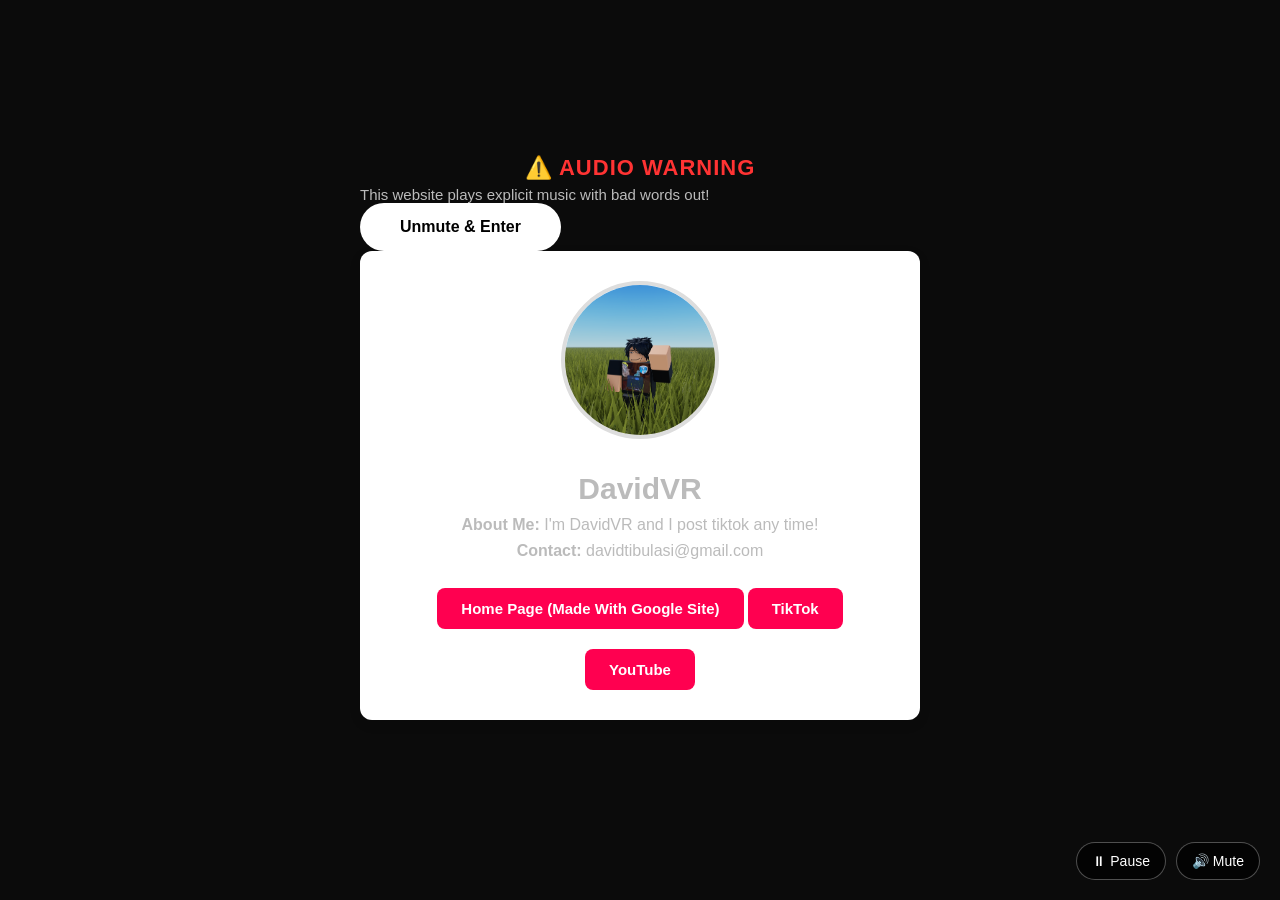
==== index.html @ 896f9625 "Refactor overlay and add audio controls" ====
<!DOCTYPE html>
<html lang="en">
<head>
 <link rel="icon" type="image/x-icon" href="MugShot-PFP.png">
 <style>
  /* --- WARNING OVERLAY STYLES --- */
  .music-overlay {
    position: fixed;
    top: 0;
    left: 0;
    width: 100%;
    height: 100vh;
    background-color: #0b0b0b;
    display: flex;
    flex-direction: column;
    justify-content: center;
    align-items: center;
    z-index: 9999; 
    transition: opacity 0.5s ease;
    font-family: Arial, sans-serif;
    color: #fff;
    padding: 20px;
    box-sizing: border-box;
  }
  .warning-text {
    font-size: 22px;
    font-weight: bold;
    color: #ff3333;
    margin-bottom: 5px;
    text-transform: uppercase;
    letter-spacing: 1px;
  }
  .sub-text {
    font-size: 15px;
    color: #bbb;
    margin-bottom: 25px;
  }
  .enter-btn {
    padding: 15px 40px;
    font-size: 16px;
    cursor: pointer;
    background-color: #fff;
    color: #000;
    border: none;
    border-radius: 25px;
    font-weight: bold;
  }

  /* --- CONTROL BUTTONS STYLES --- */
  .audio-controls-container {
    position: fixed;
    bottom: 20px; /* Sits in the bottom-right corner */
    right: 20px;
    display: flex;
    gap: 10px;
    z-index: 9998; /* Sits right beneath the overlay layer */
    font-family: Arial, sans-serif;
  }
  .control-btn {
    background-color: rgba(0, 0, 0, 0.7);
    color: #fff;
    border: 1px solid rgba(255, 255, 255, 0.3);
    padding: 10px 15px;
    font-size: 14px;
    border-radius: 20px;
    cursor: pointer;
    transition: background 0.2s;
  }
  .control-btn:hover {
    background-color: rgba(0, 0, 0, 0.9);
  }
</style>

<!-- Hidden Audio Element -->
<audio id="bg-music" src="I deserve this" loop></audio>

<!-- The Warning Overlay Screen -->
<div id="overlay" class="music-overlay">
  <div class="warning-text">⚠️ Audio Warning</div>
  <div class="sub-text">This website plays explicit music with bad words out!<div>
  <button class="enter-btn" onclick="startWebsite()">Unmute & Enter</button>
</div>

<!-- Floating Controls (Visible on your site after entry) -->
<div class="audio-controls-container">
  <button id="play-pause-btn" class="control-btn" onclick="togglePlay()">⏸ Pause</button>
  <button id="mute-btn" class="control-btn" onclick="toggleMute()">🔊 Mute</button>
</div>

<script>
  var audio = document.getElementById("bg-music");

  function startWebsite() {
    var overlay = document.getElementById("overlay");
    audio.play(); 
    
    overlay.style.opacity = "0";
    setTimeout(function() {
      overlay.style.display = "none";
    }, 500); 
  }

  // Handles Play and Pause
  function togglePlay() {
    var playPauseBtn = document.getElementById("play-pause-btn");
    if (audio.paused) {
      audio.play();
      playPauseBtn.innerHTML = "⏸ Pause";
    } else {
      audio.pause();
      playPauseBtn.innerHTML = "▶ Play";
    }
  }

  // Handles Mute and Unmute
  function toggleMute() {
    var muteBtn = document.getElementById("mute-btn");
    if (audio.muted) {
      audio.muted = false;
      muteBtn.innerHTML = "🔊 Mute";
    } else {
      audio.muted = true;
      muteBtn.innerHTML = "🔇 Unmute";
    }
  }
</script>

 <link rel="stylesheet" href="style.css">
<video autoplay muted loop id="bg-video">
 <source src="Word Video No Sound.mp4" type="video/mp4">
</video>
<link rel="preconnect" href="https://fonts.googleapis.com">
<link rel="preconnect" href="https://fonts.gstatic.com" crossorigin>
<link href="https://fonts.googleapis.com/css2?family=Comfortaa:wght@300..700&display=swap" rel="stylesheet">
 <link rel="icon" type="image/x-icon" href="MugShot-PFP.png">
  <meta charset="UTF-8">
  <title>DavidVR - About Me</title>
  <style>
    body {
      background: #0c92ff;
      margin: 0;
      padding: 40px 20px;
      display: flex;
      justify-content: center;
    }

    .card {
      background: white;
      padding: 30px;
      border-radius: 12px;
      max-width: 500px;
      width: 100%;
      text-align: center;
      box-shadow: 0 4px 12px rgba(0, 0, 0, 0.1);
    }

    .profile-pic {
      width: 150px;
      height: 150px;
      border-radius: 50%;
      object-fit: cover;
      border: 4px solid #ddd;
      margin-bottom: 20px;
    }

    h1 {
      margin: 10px 0;
    }

    p {
      font-size: 16px;
      margin: 8px 0;
    }

    .btn {
      display: inline-block;
      margin-top: 20px;
      padding: 12px 24px;
      background-color: #ff0050;
      color: white;
      text-decoration: none;
      font-weight: bold;
      border-radius: 8px;
      transition: background-color 0.3s ease;
    }

    .btn:hover {
      background-color: #cc0040;
    }
  </style>
</head>
<body>
  <div class="card">
    <img src="MugShot-PFP.png" alt="DavidVR" class="profile-pic">
    <h1>DavidVR</h1>
    <p><strong>About Me:</strong> I'm DavidVR and I post tiktok any time!</p>
    <p><strong>Contact:</strong> davidtibulasi@gmail.com</p>
   <div class="button-group">
  <a href="https://www.davidvrsite.com" target="_blank" class="btn home page (made with google site)">Home Page (Made With Google Site)</a>
  <a href="https://www.tiktok.com/@davidvr.plz.unban" target="_blank" class="btn tiktok">TikTok</a>
  <a href="https://www.youtube.com/@davidvr.2368" target="_blank" class="btn youtube">YouTube</a>
</div>
</body>
</nav>
</html>
---- style.css ----
body {
<style>
  /* Full-screen dark overlay */
  .music-overlay {
    position: fixed;
    top: 0;
    left: 0;
    width: 100%;
    height: 100vh;
    background-color: #0b0b0b; /* Solid dark background */
    display: flex;
    flex-direction: column; /* Stacks text above button */
    justify-content: center;
    align-items: center;
    z-index: 9999; 
    transition: opacity 0.5s ease;
    font-family: Arial, sans-serif;
    color: #fff;
    padding: 20px;
    box-sizing: border-box;
  }

  /* Warning text styling */
  .warning-text {
    font-size: 22px;
    font-weight: bold;
    color: #ff3333; /* Crimson red warning color */
    margin-bottom: 5px;
    text-transform: uppercase;
    letter-spacing: 1px;
  }

  .sub-text {
    font-size: 15px;
    color: #bbb;
    margin-bottom: 25px;
    text-align: center;
  }

  /* Action button styling */
  .enter-btn {
    padding: 15px 40px;
    font-size: 16px;
    cursor: pointer;
    background-color: #fff;
    color: #000;
    border: none;
    border-radius: 25px; /* Rounded pill style */
    font-weight: bold;
    box-shadow: 0px 4px 20px rgba(255,255,255,0.1);
    transition: transform 0.2s ease;
  }

  /* Gentle click animation */
  .enter-btn:active {
    transform: scale(0.95);
  }
</style>

<!-- Hidden Audio Element -->
<audio id="bg-music" src="I deserve this.mp3" loop></audio>

<!-- The Overlay Screen with Explicit Warning -->
<div id="overlay" class="music-overlay">
  <div class="warning-text">⚠️ Audio Warning</div>
  <div class="sub-text">This website plays explicit music with bad words out!</div>
  <button class="enter-btn" onclick="startWebsite()">Unmute & Enter</button>
</div>

<script>
  function startWebsite() {
    var audio = document.getElementById("bg-music");
    var overlay = document.getElementById("overlay");
    
    // Play audio out loud
    audio.play(); 
    
    // Smoothly fade out and remove overlay
    overlay.style.opacity = "0";
    setTimeout(function() {
      overlay.style.display = "none";
    }, 500); 
  }
</script>

  background: #0c92ff;
  font-family: "Comfortaa", sans-serif;
  font-optical-sizing: auto;
  font-weight: <weight>;
  font-style: normal;
  #bg-video {
  position: fixed;
  right: 0;
  bottom: 0;
  min-width: 100%;
  min-height: 100%;
  width: auto;
  height: auto;
  z-index: -100;
  object-fit: cover;
}
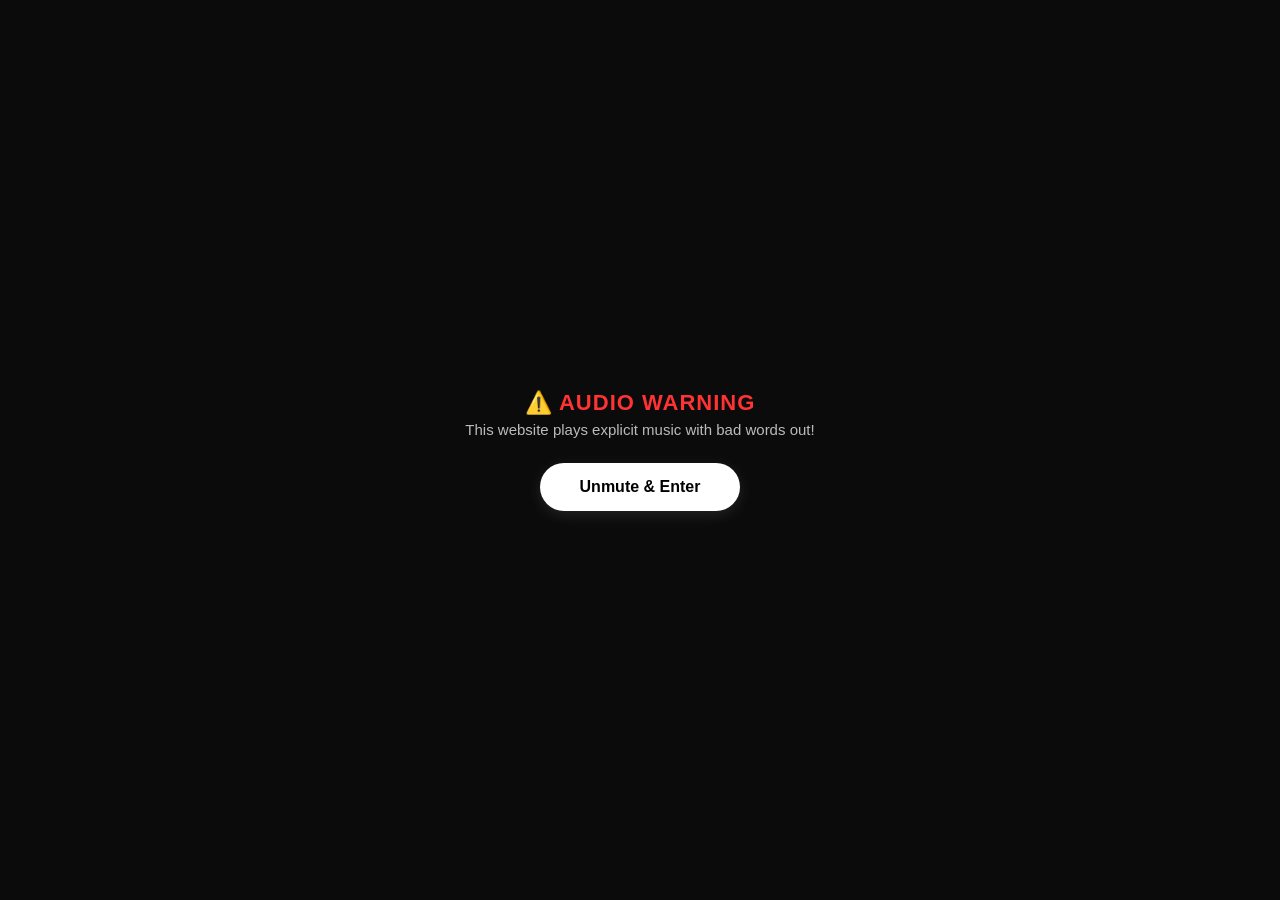
==== commit b8a7e60d: "Refactor audio player styles and controls Updated audio player styles and functionality." ====
--- a/index.html
+++ b/index.html
@@ -17,7 +17,7 @@
     align-items: center;
     z-index: 9999; 
     transition: opacity 0.5s ease;
-    font-family: Arial, sans-serif;
+    font-family: 'Segoe UI', Tahoma, Geneva, Verdana, sans-serif;
     color: #fff;
     padding: 20px;
     box-sizing: border-box;
@@ -44,47 +44,113 @@
     border: none;
     border-radius: 25px;
     font-weight: bold;
-  }
-
-  /* --- CONTROL BUTTONS STYLES --- */
-  .audio-controls-container {
+    box-shadow: 0px 4px 15px rgba(255,255,255,0.1);
+  }
+
+  /* --- MINI AUDIO PLAYER BOARD --- */
+  .custom-player {
     position: fixed;
-    bottom: 20px; /* Sits in the bottom-right corner */
+    bottom: 20px; 
     right: 20px;
-    display: flex;
+    background-color: #181818;
+    border: 1px solid #282828;
+    border-radius: 12px;
+    padding: 12px 18px;
+    width: 260px;
+    display: flex;
+    flex-direction: column;
     gap: 10px;
-    z-index: 9998; /* Sits right beneath the overlay layer */
-    font-family: Arial, sans-serif;
-  }
-  .control-btn {
-    background-color: rgba(0, 0, 0, 0.7);
+    box-shadow: 0px 8px 24px rgba(0,0,0,0.5);
+    z-index: 9998; 
+    font-family: 'Segoe UI', Tahoma, Geneva, Verdana, sans-serif;
     color: #fff;
-    border: 1px solid rgba(255, 255, 255, 0.3);
-    padding: 10px 15px;
+  }
+  
+  /* Song Info Display */
+  .player-info {
+    display: flex;
+    flex-direction: column;
+    gap: 2px;
+  }
+  .track-title {
     font-size: 14px;
+    font-weight: 600;
+    white-space: nowrap;
+    overflow: hidden;
+    text-overflow: ellipsis;
+  }
+  .track-status {
+    font-size: 11px;
+    color: #b3b3b3;
+    text-transform: uppercase;
+    letter-spacing: 1px;
+  }
+
+  /* Control Row Layout */
+  .player-controls {
+    display: flex;
+    justify-content: space-between;
+    align-items: center;
+    margin-top: 4px;
+  }
+  .action-btn {
+    background: #fff;
+    color: #000;
+    border: none;
+    padding: 8px 16px;
+    font-size: 13px;
+    font-weight: bold;
     border-radius: 20px;
     cursor: pointer;
+    display: flex;
+    align-items: center;
+    gap: 6px;
     transition: background 0.2s;
   }
-  .control-btn:hover {
-    background-color: rgba(0, 0, 0, 0.9);
+  .action-btn:hover {
+    background: #e6e6e6;
+  }
+  .mute-icon-btn {
+    background: transparent;
+    border: none;
+    color: #b3b3b3;
+    font-size: 18px;
+    cursor: pointer;
+    padding: 4px;
+    transition: color 0.2s;
+  }
+  .mute-icon-btn:hover {
+    color: #fff;
   }
 </style>
 
 <!-- Hidden Audio Element -->
-<audio id="bg-music" src="I deserve this" loop></audio>
+<audio id="bg-music" src="I deserve this.mp3" loop></audio>
 
 <!-- The Warning Overlay Screen -->
 <div id="overlay" class="music-overlay">
   <div class="warning-text">⚠️ Audio Warning</div>
-  <div class="sub-text">This website plays explicit music with bad words out!<div>
+  <div class="sub-text">This website plays explicit music with bad words out!</div>
   <button class="enter-btn" onclick="startWebsite()">Unmute & Enter</button>
 </div>
 
-<!-- Floating Controls (Visible on your site after entry) -->
-<div class="audio-controls-container">
-  <button id="play-pause-btn" class="control-btn" onclick="togglePlay()">⏸ Pause</button>
-  <button id="mute-btn" class="control-btn" onclick="toggleMute()">🔊 Mute</button>
+<!-- Complete Custom Audio Player -->
+<div class="custom-player">
+  <div class="player-info">
+    <div id="status-text" class="track-status">Playing</div>
+    <div class="track-title">Background Theme Music</div>
+  </div>
+  
+  <div class="player-controls">
+    <!-- Play/Pause Button Toggle -->
+    <button id="master-play-btn" class="action-btn" onclick="togglePlay()">
+      <span id="play-icon">⏸</span> <span id="play-text">Pause</span>
+    </button>
+    <!-- Mute Button Toggle -->
+    <button id="master-mute-btn" class="mute-icon-btn" onclick="toggleMute()" title="Mute/Unmute">
+      🔊
+    </button>
+  </div>
 </div>
 
 <script>
@@ -100,27 +166,35 @@
     }, 500); 
   }
 
-  // Handles Play and Pause
   function togglePlay() {
-    var playPauseBtn = document.getElementById("play-pause-btn");
+    var playIcon = document.getElementById("play-icon");
+    var playText = document.getElementById("play-text");
+    var statusText = document.getElementById("status-text");
+
     if (audio.paused) {
       audio.play();
-      playPauseBtn.innerHTML = "⏸ Pause";
+      playIcon.innerHTML = "⏸";
+      playText.innerHTML = "Pause";
+      statusText.innerHTML = "Playing";
+      statusText.style.color = "#1db954"; /* Spotify Green when playing */
     } else {
       audio.pause();
-      playPauseBtn.innerHTML = "▶ Play";
-    }
-  }
-
-  // Handles Mute and Unmute
+      playIcon.innerHTML = "▶";
+      playText.innerHTML = "Play";
+      statusText.innerHTML = "Paused";
+      statusText.style.color = "#b3b3b3";
+    }
+  }
+
   function toggleMute() {
-    var muteBtn = document.getElementById("mute-btn");
+    var muteBtn = document.getElementById("master-mute-btn");
+
     if (audio.muted) {
       audio.muted = false;
-      muteBtn.innerHTML = "🔊 Mute";
+      muteBtn.innerHTML = "🔊";
     } else {
       audio.muted = true;
-      muteBtn.innerHTML = "🔇 Unmute";
+      muteBtn.innerHTML = "🔇";
     }
   }
 </script>
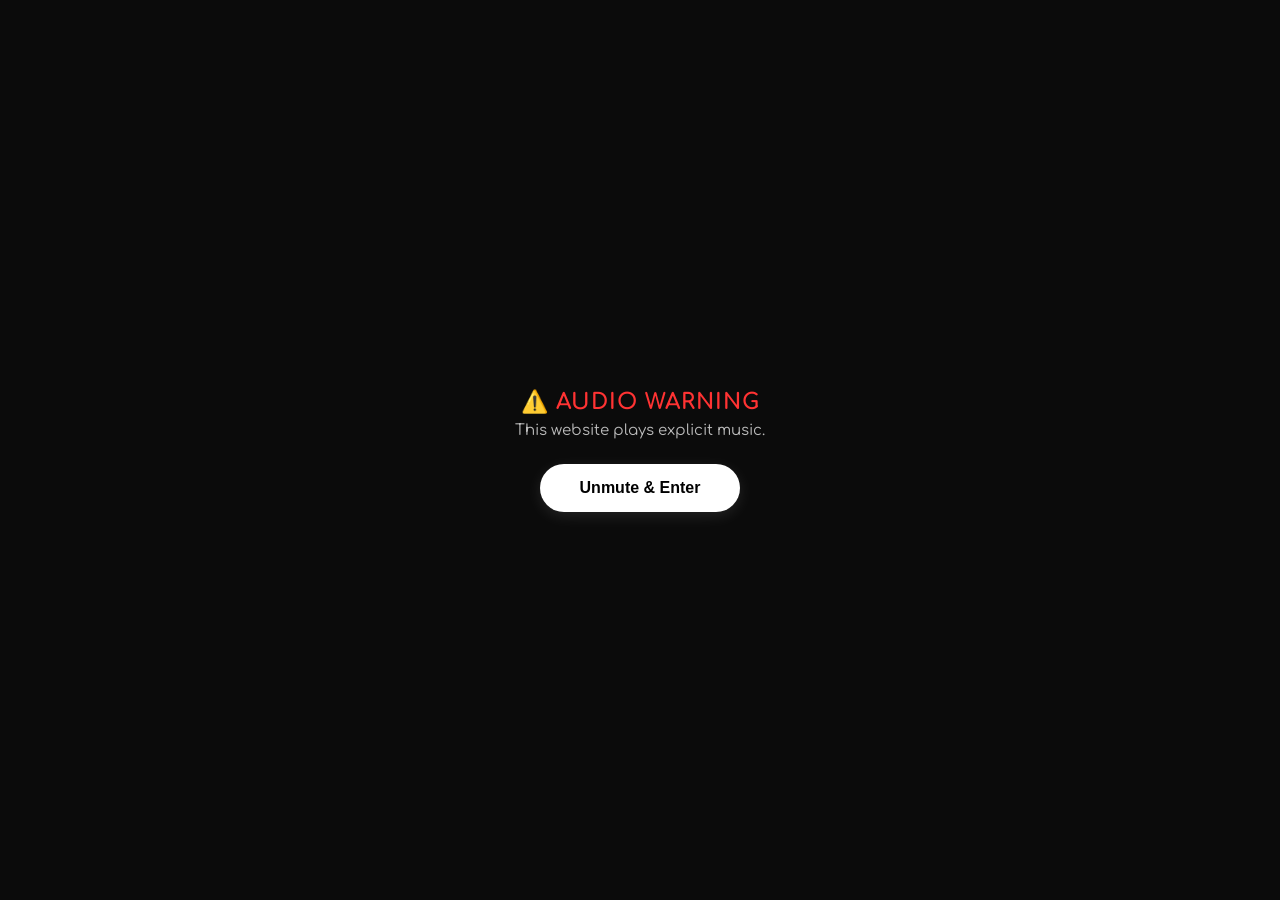
==== commit d0de63ff: "New Page" ====
--- a/index.html
+++ b/index.html
@@ -1,279 +1,369 @@
 <!DOCTYPE html>
 <html lang="en">
 <head>
- <link rel="icon" type="image/x-icon" href="MugShot-PFP.png">
- <style>
-  /* --- WARNING OVERLAY STYLES --- */
-  .music-overlay {
-    position: fixed;
-    top: 0;
-    left: 0;
-    width: 100%;
-    height: 100vh;
-    background-color: #0b0b0b;
-    display: flex;
-    flex-direction: column;
-    justify-content: center;
-    align-items: center;
-    z-index: 9999; 
-    transition: opacity 0.5s ease;
-    font-family: 'Segoe UI', Tahoma, Geneva, Verdana, sans-serif;
-    color: #fff;
-    padding: 20px;
-    box-sizing: border-box;
-  }
-  .warning-text {
-    font-size: 22px;
-    font-weight: bold;
-    color: #ff3333;
-    margin-bottom: 5px;
-    text-transform: uppercase;
-    letter-spacing: 1px;
-  }
-  .sub-text {
-    font-size: 15px;
-    color: #bbb;
-    margin-bottom: 25px;
-  }
-  .enter-btn {
-    padding: 15px 40px;
-    font-size: 16px;
-    cursor: pointer;
-    background-color: #fff;
-    color: #000;
-    border: none;
-    border-radius: 25px;
-    font-weight: bold;
-    box-shadow: 0px 4px 15px rgba(255,255,255,0.1);
-  }
-
-  /* --- MINI AUDIO PLAYER BOARD --- */
-  .custom-player {
-    position: fixed;
-    bottom: 20px; 
-    right: 20px;
-    background-color: #181818;
-    border: 1px solid #282828;
-    border-radius: 12px;
-    padding: 12px 18px;
-    width: 260px;
-    display: flex;
-    flex-direction: column;
-    gap: 10px;
-    box-shadow: 0px 8px 24px rgba(0,0,0,0.5);
-    z-index: 9998; 
-    font-family: 'Segoe UI', Tahoma, Geneva, Verdana, sans-serif;
-    color: #fff;
-  }
+  <meta charset="UTF-8">
+  <meta name="viewport" content="width=device-width, initial-scale=1.0">
+  <title>DavidVR - About Me</title>
+  <link rel="icon" type="image/x-icon" href="MugShot-PFP.png">
   
-  /* Song Info Display */
-  .player-info {
-    display: flex;
-    flex-direction: column;
-    gap: 2px;
-  }
-  .track-title {
-    font-size: 14px;
-    font-weight: 600;
-    white-space: nowrap;
-    overflow: hidden;
-    text-overflow: ellipsis;
-  }
-  .track-status {
-    font-size: 11px;
-    color: #b3b3b3;
-    text-transform: uppercase;
-    letter-spacing: 1px;
-  }
-
-  /* Control Row Layout */
-  .player-controls {
-    display: flex;
-    justify-content: space-between;
-    align-items: center;
-    margin-top: 4px;
-  }
-  .action-btn {
-    background: #fff;
-    color: #000;
-    border: none;
-    padding: 8px 16px;
-    font-size: 13px;
-    font-weight: bold;
-    border-radius: 20px;
-    cursor: pointer;
-    display: flex;
-    align-items: center;
-    gap: 6px;
-    transition: background 0.2s;
-  }
-  .action-btn:hover {
-    background: #e6e6e6;
-  }
-  .mute-icon-btn {
-    background: transparent;
-    border: none;
-    color: #b3b3b3;
-    font-size: 18px;
-    cursor: pointer;
-    padding: 4px;
-    transition: color 0.2s;
-  }
-  .mute-icon-btn:hover {
-    color: #fff;
-  }
-</style>
-
-<!-- Hidden Audio Element -->
-<audio id="bg-music" src="I deserve this.mp3" loop></audio>
-
-<!-- The Warning Overlay Screen -->
-<div id="overlay" class="music-overlay">
-  <div class="warning-text">⚠️ Audio Warning</div>
-  <div class="sub-text">This website plays explicit music with bad words out!</div>
-  <button class="enter-btn" onclick="startWebsite()">Unmute & Enter</button>
-</div>
-
-<!-- Complete Custom Audio Player -->
-<div class="custom-player">
-  <div class="player-info">
-    <div id="status-text" class="track-status">Playing</div>
-    <div class="track-title">Background Theme Music</div>
-  </div>
+  <!-- Fonts -->
+  <link rel="preconnect" href="https://fonts.googleapis.com">
+  <link rel="preconnect" href="https://fonts.gstatic.com" crossorigin>
+  <link href="https://fonts.googleapis.com/css2?family=Comfortaa:wght@300..700&display=swap" rel="stylesheet">
   
-  <div class="player-controls">
-    <!-- Play/Pause Button Toggle -->
-    <button id="master-play-btn" class="action-btn" onclick="togglePlay()">
-      <span id="play-icon">⏸</span> <span id="play-text">Pause</span>
-    </button>
-    <!-- Mute Button Toggle -->
-    <button id="master-mute-btn" class="mute-icon-btn" onclick="toggleMute()" title="Mute/Unmute">
-      🔊
-    </button>
-  </div>
-</div>
-
-<script>
-  var audio = document.getElementById("bg-music");
-
-  function startWebsite() {
-    var overlay = document.getElementById("overlay");
-    audio.play(); 
-    
-    overlay.style.opacity = "0";
-    setTimeout(function() {
-      overlay.style.display = "none";
-    }, 500); 
-  }
-
-  function togglePlay() {
-    var playIcon = document.getElementById("play-icon");
-    var playText = document.getElementById("play-text");
-    var statusText = document.getElementById("status-text");
-
-    if (audio.paused) {
-      audio.play();
-      playIcon.innerHTML = "⏸";
-      playText.innerHTML = "Pause";
-      statusText.innerHTML = "Playing";
-      statusText.style.color = "#1db954"; /* Spotify Green when playing */
-    } else {
-      audio.pause();
-      playIcon.innerHTML = "▶";
-      playText.innerHTML = "Play";
-      statusText.innerHTML = "Paused";
-      statusText.style.color = "#b3b3b3";
-    }
-  }
-
-  function toggleMute() {
-    var muteBtn = document.getElementById("master-mute-btn");
-
-    if (audio.muted) {
-      audio.muted = false;
-      muteBtn.innerHTML = "🔊";
-    } else {
-      audio.muted = true;
-      muteBtn.innerHTML = "🔇";
-    }
-  }
-</script>
-
- <link rel="stylesheet" href="style.css">
-<video autoplay muted loop id="bg-video">
- <source src="Word Video No Sound.mp4" type="video/mp4">
-</video>
-<link rel="preconnect" href="https://fonts.googleapis.com">
-<link rel="preconnect" href="https://fonts.gstatic.com" crossorigin>
-<link href="https://fonts.googleapis.com/css2?family=Comfortaa:wght@300..700&display=swap" rel="stylesheet">
- <link rel="icon" type="image/x-icon" href="MugShot-PFP.png">
-  <meta charset="UTF-8">
-  <title>DavidVR - About Me</title>
   <style>
+    * {
+      box-sizing: border-box;
+      margin: 0;
+      padding: 0;
+    }
+
     body {
-      background: #0c92ff;
-      margin: 0;
-      padding: 40px 20px;
+      font-family: 'Comfortaa', cursive, 'Segoe UI', sans-serif;
+      min-height: 100vh;
       display: flex;
       justify-content: center;
-    }
-
+      align-items: center;
+      padding: 20px;
+      color: #fff;
+      overflow-x: hidden;
+    }
+
+    /* --- BACKGROUND VIDEO --- */
+    #bg-video {
+      position: fixed;
+      top: 0;
+      left: 0;
+      width: 100%;
+      height: 100%;
+      object-fit: cover;
+      z-index: -1;
+      filter: brightness(0.6);
+    }
+
+    /* --- PROFILE CARD STYLES --- */
     .card {
-      background: white;
-      padding: 30px;
-      border-radius: 12px;
-      max-width: 500px;
+      background: rgba(20, 20, 20, 0.75);
+      backdrop-filter: blur(12px);
+      -webkit-backdrop-filter: blur(12px);
+      padding: 35px;
+      border-radius: 20px;
+      max-width: 480px;
       width: 100%;
       text-align: center;
-      box-shadow: 0 4px 12px rgba(0, 0, 0, 0.1);
+      border: 1px solid rgba(255, 255, 255, 0.1);
+      box-shadow: 0 8px 32px rgba(0, 0, 0, 0.5);
     }
 
     .profile-pic {
-      width: 150px;
-      height: 150px;
+      width: 140px;
+      height: 140px;
       border-radius: 50%;
       object-fit: cover;
-      border: 4px solid #ddd;
+      border: 3px solid rgba(255, 255, 255, 0.2);
       margin-bottom: 20px;
+      box-shadow: 0 4px 15px rgba(0, 0, 0, 0.3);
     }
 
     h1 {
+      font-size: 28px;
+      margin-bottom: 12px;
+      font-weight: 700;
+    }
+
+    p {
+      font-size: 15px;
       margin: 10px 0;
-    }
-
-    p {
-      font-size: 16px;
-      margin: 8px 0;
+      color: #ddd;
+      line-height: 1.5;
+    }
+
+    p strong {
+      color: #fff;
+    }
+
+    .contact-email {
+      color: #0c92ff;
+      text-decoration: none;
+    }
+
+    .contact-email:hover {
+      text-decoration: underline;
+    }
+
+    /* Button Group */
+    .button-group {
+      display: flex;
+      flex-direction: column;
+      gap: 12px;
+      margin-top: 25px;
     }
 
     .btn {
-      display: inline-block;
-      margin-top: 20px;
-      padding: 12px 24px;
-      background-color: #ff0050;
-      color: white;
+      display: block;
+      padding: 12px 20px;
+      color: #fff;
       text-decoration: none;
       font-weight: bold;
-      border-radius: 8px;
-      transition: background-color 0.3s ease;
+      font-size: 14px;
+      border-radius: 12px;
+      transition: all 0.3s ease;
+      box-shadow: 0 4px 12px rgba(0, 0, 0, 0.2);
     }
 
     .btn:hover {
-      background-color: #cc0040;
+      transform: translateY(-2px);
+      filter: brightness(1.1);
+    }
+
+    .btn-home {
+      background-color: #0c92ff;
+    }
+
+    .btn-tiktok {
+      background-color: #ff0050;
+    }
+
+    .btn-youtube {
+      background-color: #ff0000;
+    }
+
+    /* --- WARNING OVERLAY STYLES --- */
+    .music-overlay {
+      position: fixed;
+      top: 0;
+      left: 0;
+      width: 100%;
+      height: 100vh;
+      background-color: #0b0b0b;
+      display: flex;
+      flex-direction: column;
+      justify-content: center;
+      align-items: center;
+      z-index: 9999; 
+      transition: opacity 0.5s ease;
+      padding: 20px;
+      box-sizing: border-box;
+      text-align: center;
+    }
+
+    .warning-text {
+      font-size: 22px;
+      font-weight: bold;
+      color: #ff3333;
+      margin-bottom: 8px;
+      text-transform: uppercase;
+      letter-spacing: 1px;
+    }
+
+    .sub-text {
+      font-size: 15px;
+      color: #bbb;
+      margin-bottom: 25px;
+    }
+
+    .enter-btn {
+      padding: 15px 40px;
+      font-size: 16px;
+      cursor: pointer;
+      background-color: #fff;
+      color: #000;
+      border: none;
+      border-radius: 25px;
+      font-weight: bold;
+      box-shadow: 0px 4px 15px rgba(255, 255, 255, 0.1);
+      transition: transform 0.2s, background-color 0.2s;
+    }
+
+    .enter-btn:hover {
+      transform: scale(1.03);
+      background-color: #e6e6e6;
+    }
+
+    /* --- MINI AUDIO PLAYER --- */
+    .custom-player {
+      position: fixed;
+      bottom: 20px; 
+      right: 20px;
+      background-color: rgba(24, 24, 24, 0.9);
+      backdrop-filter: blur(8px);
+      border: 1px solid #282828;
+      border-radius: 12px;
+      padding: 12px 18px;
+      width: 260px;
+      display: flex;
+      flex-direction: column;
+      gap: 10px;
+      box-shadow: 0px 8px 24px rgba(0, 0, 0, 0.5);
+      z-index: 9998; 
+    }
+
+    .player-info {
+      display: flex;
+      flex-direction: column;
+      gap: 2px;
+    }
+
+    .track-title {
+      font-size: 14px;
+      font-weight: 600;
+      white-space: nowrap;
+      overflow: hidden;
+      text-overflow: ellipsis;
+    }
+
+    .track-status {
+      font-size: 11px;
+      color: #b3b3b3;
+      text-transform: uppercase;
+      letter-spacing: 1px;
+    }
+
+    .player-controls {
+      display: flex;
+      justify-content: space-between;
+      align-items: center;
+      margin-top: 4px;
+    }
+
+    .action-btn {
+      background: #fff;
+      color: #000;
+      border: none;
+      padding: 8px 16px;
+      font-size: 13px;
+      font-weight: bold;
+      border-radius: 20px;
+      cursor: pointer;
+      display: flex;
+      align-items: center;
+      gap: 6px;
+      transition: background 0.2s;
+    }
+
+    .action-btn:hover {
+      background: #e6e6e6;
+    }
+
+    .mute-icon-btn {
+      background: transparent;
+      border: none;
+      color: #b3b3b3;
+      font-size: 18px;
+      cursor: pointer;
+      padding: 4px;
+      transition: color 0.2s;
+    }
+
+    .mute-icon-btn:hover {
+      color: #fff;
     }
   </style>
 </head>
 <body>
+
+  <!-- Background Video -->
+  <video autoplay muted loop id="bg-video" playsinline>
+    <source src="Word Video No Sound.mp4" type="video/mp4">
+  </video>
+
+  <!-- Hidden Audio Element -->
+  <audio id="bg-music" src="I deserve this.mp3" loop></audio>
+
+  <!-- Audio Warning Overlay -->
+  <div id="overlay" class="music-overlay">
+    <div class="warning-text">⚠️ Audio Warning</div>
+    <div class="sub-text">This website plays explicit music.</div>
+    <button class="enter-btn" onclick="startWebsite()">Unmute & Enter</button>
+  </div>
+
+  <!-- Main Profile Card -->
   <div class="card">
     <img src="MugShot-PFP.png" alt="DavidVR" class="profile-pic">
     <h1>DavidVR</h1>
-    <p><strong>About Me:</strong> I'm DavidVR and I post tiktok any time!</p>
-    <p><strong>Contact:</strong> davidtibulasi@gmail.com</p>
-   <div class="button-group">
-  <a href="https://www.davidvrsite.com" target="_blank" class="btn home page (made with google site)">Home Page (Made With Google Site)</a>
-  <a href="https://www.tiktok.com/@davidvr.plz.unban" target="_blank" class="btn tiktok">TikTok</a>
-  <a href="https://www.youtube.com/@davidvr.2368" target="_blank" class="btn youtube">YouTube</a>
-</div>
+    <p><strong>About Me:</strong> I'm DavidVR and I post TikToks any time!</p>
+    <p><strong>Contact:</strong> <a href="mailto:davidvr@davidvrsite.com" class="contact-email">davidvr@davidvrsite.com</a></p>
+    
+    <div class="button-group">
+      <a href="https://www.davidvrsite.com" target="_blank" class="btn btn-home">Home Page (Google Site)</a>
+      <a href="https://www.tiktok.com/@davidvr_main" target="_blank" class="btn btn-tiktok">TikTok</a>
+      <a href="https://www.youtube.com/@DavidVR-Main" target="_blank" class="btn btn-youtube">YouTube</a>
+    </div>
+  </div>
+
+  <!-- Audio Player Controls -->
+  <div class="custom-player">
+    <div class="player-info">
+      <div id="status-text" class="track-status">Paused</div>
+      <div class="track-title">I deserve this</div>
+    </div>
+    
+    <div class="player-controls">
+      <button id="master-play-btn" class="action-btn" onclick="togglePlay()">
+        <span id="play-icon">▶</span> <span id="play-text">Play</span>
+      </button>
+      <button id="master-mute-btn" class="mute-icon-btn" onclick="toggleMute()" title="Mute/Unmute">
+        🔊
+      </button>
+    </div>
+  </div>
+
+  <script>
+    const audio = document.getElementById("bg-music");
+
+    function startWebsite() {
+      const overlay = document.getElementById("overlay");
+      const statusText = document.getElementById("status-text");
+      const playIcon = document.getElementById("play-icon");
+      const playText = document.getElementById("play-text");
+      
+      audio.play().then(() => {
+        statusText.innerHTML = "Playing";
+        statusText.style.color = "#1db954"; 
+        playIcon.innerHTML = "⏸";
+        playText.innerHTML = "Pause";
+      }).catch(err => {
+        console.log("Audio playback error:", err);
+      });
+      
+      overlay.style.opacity = "0";
+      setTimeout(() => {
+        overlay.style.display = "none";
+      }, 500); 
+    }
+
+    function togglePlay() {
+      const playIcon = document.getElementById("play-icon");
+      const playText = document.getElementById("play-text");
+      const statusText = document.getElementById("status-text");
+
+      if (audio.paused) {
+        audio.play();
+        playIcon.innerHTML = "⏸";
+        playText.innerHTML = "Pause";
+        statusText.innerHTML = "Playing";
+        statusText.style.color = "#1db954";
+      } else {
+        audio.pause();
+        playIcon.innerHTML = "▶";
+        playText.innerHTML = "Play";
+        statusText.innerHTML = "Paused";
+        statusText.style.color = "#b3b3b3";
+      }
+    }
+
+    function toggleMute() {
+      const muteBtn = document.getElementById("master-mute-btn");
+
+      if (audio.muted) {
+        audio.muted = false;
+        muteBtn.innerHTML = "🔊";
+      } else {
+        audio.muted = true;
+        muteBtn.innerHTML = "🔇";
+      }
+    }
+  </script>
+
 </body>
-</nav>
-</html>
+</html>
